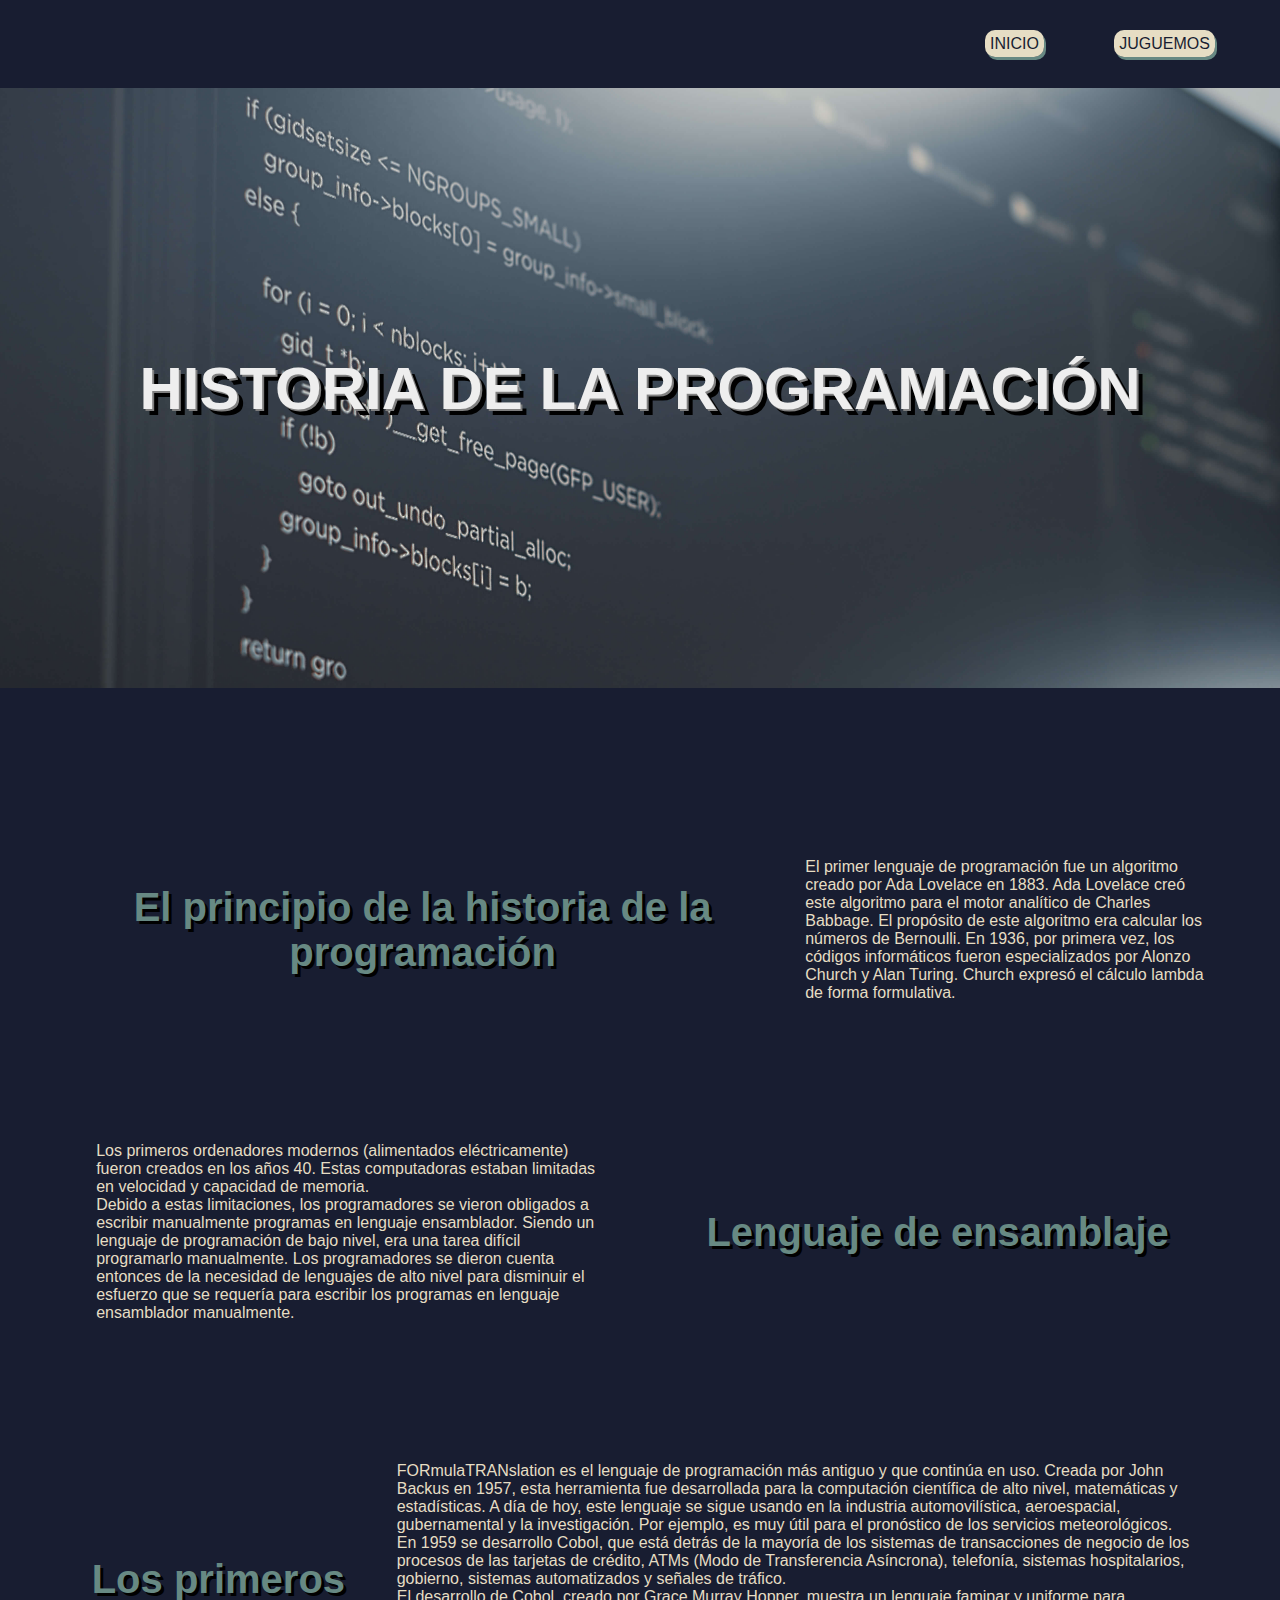
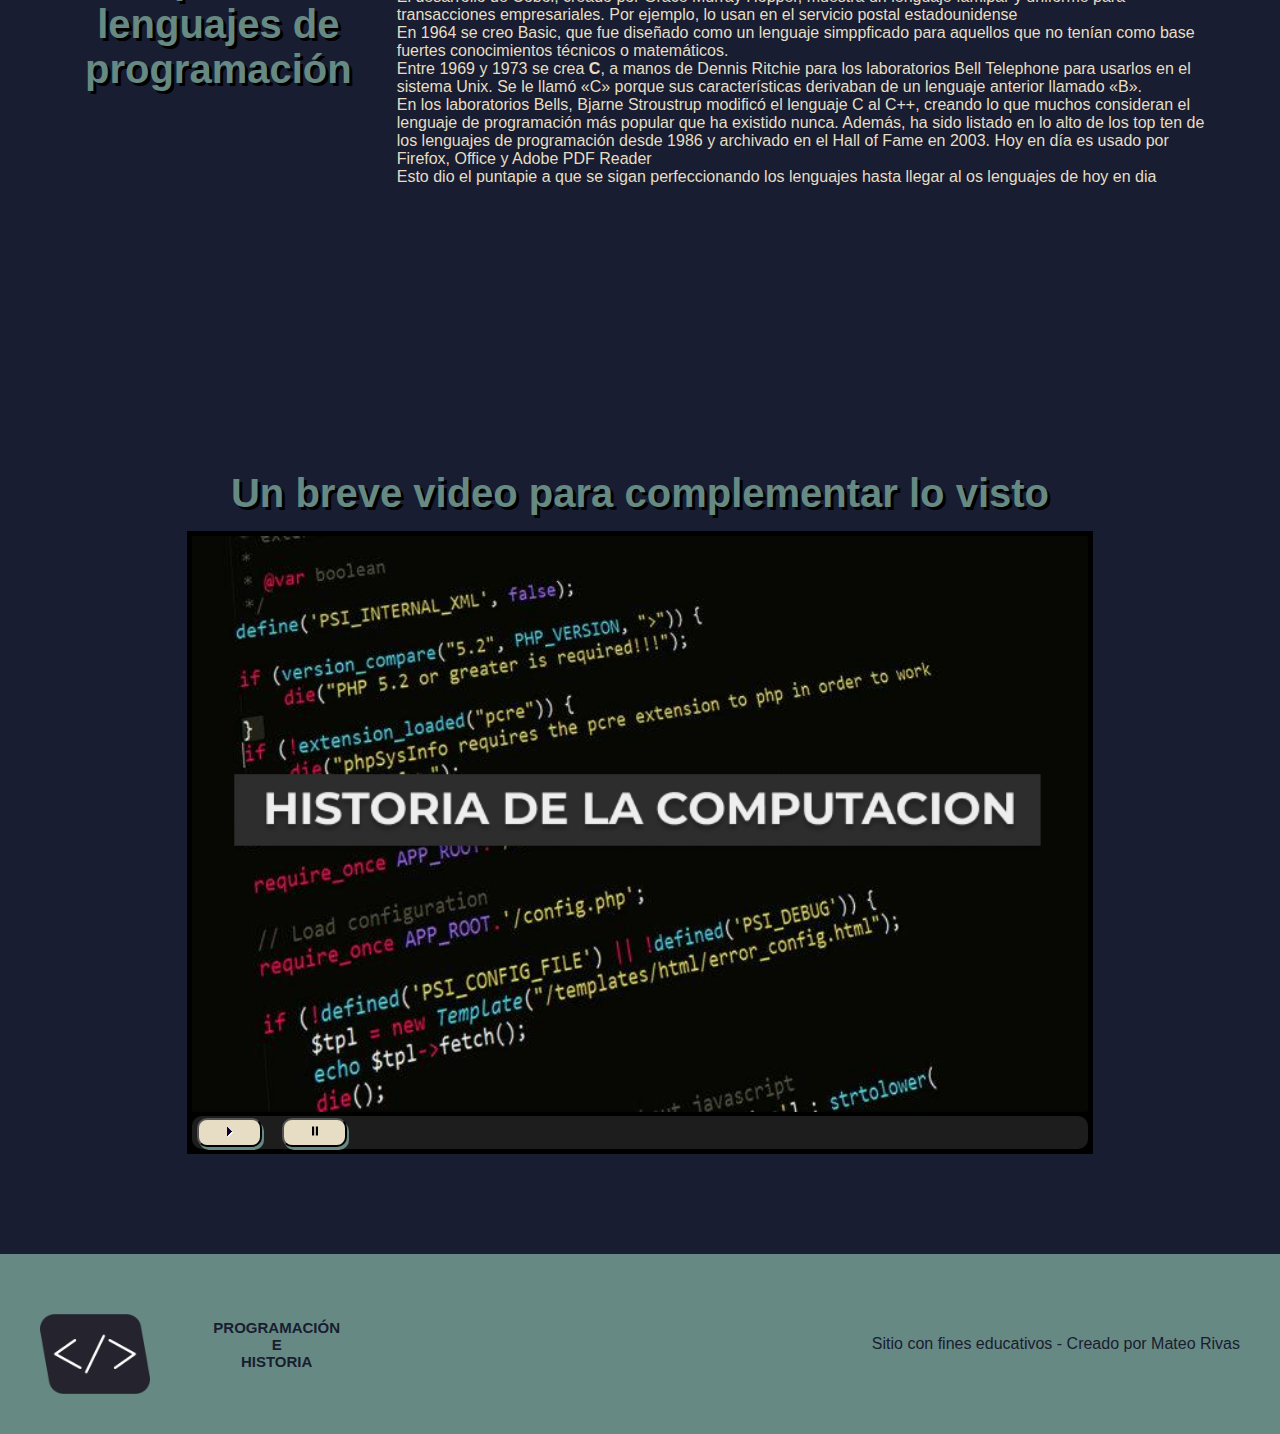
==== historia.html @ 899633ba "Se agrega el proyecto" ====
<!DOCTYPE html>
<html lang="en">

<head>
    <meta charset="UTF-8">
    <meta name="viewport" content="width=device-width, initial-scale=1.0">
    <link rel="stylesheet" href="./styleHistoria.css">
    <link rel="icon" href="./assets/imagenes/logo.png">
    <title>ProyectoFinal-Mateo Rivas</title>
</head>

<body class="body-all">
    <nav>
        <ul class="menu">
            <li class="item-menu"><a class="item-link" href="./index.html">INICIO</a></li>
            <li class="item-menu"><a class="item-link" href="./ponerAprueba.html">JUGUEMOS</a></li>
        </ul>
    </nav>
    <header>
        <h1 class=" titulo-blanco">HISTORIA DE LA PROGRAMACIÓN</h1>
    </header>
    <main class="cont-historia">
        <div class="card-historia">
            <h2>El principio de la historia de la programación</h2>
            <p class="text-historia">El primer lenguaje de programación fue un algoritmo creado por Ada Lovelace en
                1883.

                Ada Lovelace creó este algoritmo para el motor analítico de Charles Babbage.

                El propósito de este algoritmo era calcular los números de Bernoulli.

                En 1936, por primera vez, los códigos informáticos fueron especializados por Alonzo Church y Alan
                Turing.

                Church expresó el cálculo lambda de forma formulativa.
            </p>
        </div>
        <div class="card-historia">
            <p class="text-historia">
                Los primeros ordenadores modernos (alimentados eléctricamente) fueron creados en los años 40.
                Estas computadoras estaban limitadas en velocidad y capacidad de memoria.
                <br>Debido a estas limitaciones, los programadores se vieron obligados a escribir manualmente programas
                en lenguaje ensamblador.
                Siendo un lenguaje de programación de bajo nivel, era una tarea difícil programarlo manualmente.
                Los programadores se dieron cuenta entonces de la necesidad de lenguajes de alto nivel para disminuir el
                esfuerzo que se requería para escribir los programas en lenguaje ensamblador manualmente.
            </p>
            <h2>Lenguaje de ensamblaje</h2>
        </div>

        <div class="card-historia">
            <h2>Los primeros lenguajes de programación</h2>
            <div>
                <p>
                    FORmulaTRANslation es el lenguaje de programación más antiguo y que continúa en uso. Creada por John
                    Backus en 1957, esta herramienta fue desarrollada para la computación científica de alto nivel,
                    matemáticas y estadísticas.
                    A día de hoy, este lenguaje se sigue usando en la industria automovilística, aeroespacial,
                    gubernamental y la investigación. Por ejemplo, es muy útil para el pronóstico de los servicios
                    meteorológicos.
                </p>
                <p>
                    En 1959 se desarrollo Cobol, que está detrás de la mayoría de los sistemas de transacciones de
                    negocio de los procesos de las tarjetas de crédito, ATMs (Modo de Transferencia Asíncrona),
                    telefonía, sistemas hospitalarios, gobierno, sistemas automatizados y señales de tráfico. 
                    <br>
                    El desarrollo de Cobol, creado por Grace Murray Hopper, muestra un lenguaje famipar y uniforme para
                    transacciones empresariales. Por ejemplo, lo usan en el servicio postal estadounidense
                </p>
                <p>En 1964 se creo Basic, que fue diseñado como un lenguaje simppficado para aquellos que no tenían como
                    base fuertes conocimientos técnicos o matemáticos. </p>
                <p>Entre 1969 y 1973 se crea <strong>C</strong>, a manos de Dennis Ritchie para los laboratorios Bell
                    Telephone para usarlos en el sistema Unix. Se le llamó «C» porque sus características derivaban de
                    un lenguaje anterior llamado «B».</p>
                <p>En los laboratorios Bells, Bjarne Stroustrup modificó el lenguaje C al C++, creando lo que muchos
                    consideran el lenguaje de programación más popular que ha existido nunca. Además, ha sido listado en
                    lo alto de los top ten de los lenguajes de programación desde 1986 y archivado en el Hall of Fame en
                    2003. Hoy en día es usado por Firefox, Office y Adobe PDF Reader
                    <br> 
                    Esto dio el puntapie a que se sigan perfeccionando los lenguajes hasta llegar al os lenguajes
                    de hoy en dia
                </p>
            </div>
        </div>
        
    </main>
    <article class="cont-video">
        <h2>Un breve video para complementar lo visto</h2>
        <section class="cont">
            <video width="100%" poster="./assets/imagenes/img-video.jpg">
                <source src="./assets/video/historia-Comp.mp4" type="video/mp4">
                <source src="./assets/video/historia-Comp.ogv" type="video/ogv">
            </video>
            <div class="bar">
                <div class="botones">
                    <button id="play" class="botonesVideo"><img src="assets/imagenes/play.svg" alt="Iniciar Video"></button>
                    <button id="pause" class="botonesVideo"><img src="assets/imagenes/pausa.svg" alt="Pausar Video"></button>
                </div>

            <div id="showTime"></div>
            <div>
        </section>
    </article>
    <footer>
        <div class="footer-left">
            <img class="logo" src="./assets/imagenes/logo.png" alt="logo">
            <h3 class="titulo-blanco titulo-foot">PROGRAMACIÓN <br> E <br> HISTORIA </h3>
        </div>
        </div>Sitio con fines educativos - Creado por Mateo Rivas</div>
    </footer>

    <script src="./script.js"></script>
</body>

</html>
---- styleHistoria.css ----
* {
    font-family: 'Montserrat', sans-serif;
    margin: auto 0px;
}

.body-all {
    background-color: #181D31;
    color: #E6DDC4;
}

p {
    color: #E6DDC4;
}

/*-nav-*/

nav {
    display: flex;
    align-items: center;
    margin: 35px 30px;
}

main {
    padding: 100px 20px;
}

.menu {
    display: flex;
    justify-content: space-around;
    width: 300px;
    margin-left: auto;
}

.item-menu {
    list-style-type: none;
}

.item-link, .botonesVideo {
    box-shadow: 2px 3px #678983;
    border-radius: 10px;
    padding: 5px;
    background-color: #E6DDC4;
    color: #181D31;
    text-decoration: none;
    font-weight: 300px;
}


.item-menu:hover {
    box-shadow: 0px 0px gray;
    transform: translate(4px, 2px);
    transition: all 0.4s ease;
}

.item-menu>.item-link:hover {
    box-shadow: 0px 0px gray;
}

/*------------ hoja index ----------*/

header {
    background: url(./assets/imagenes/codigo.jpg) 50% 0 fixed;
    display: flex;
    background-size: cover;
    min-height: 600px;
    color: #eeeeee;
    font-size: 30px;
    justify-content: space-around;
    align-items: center;
    padding: 0px 100px;
}

.titulo-blanco {
    text-align: center;
}

h1 {
    text-shadow: 2px 2px gray, 6px 6px black;
}

h2 {
    text-shadow: 3px 3px black;
    font-size: 40px;
    text-align: center;
    color: #678983;
    margin: 15px;
}

.container {
    display: flex;
    margin: 100px 0px;
    width: 100%;
    justify-content: space-evenly;
    gap: 20px;
}

.card {
    display: flex;
    width: 350px;
    height: 400px;
    background-color: #E6DDC4;
    border: 5px solid #678983;
    flex-direction: column;
    justify-content: space-between;
    align-items: center;
}

.img-card {
    width: 100%;
    margin: 0px;
}

.descr-card {
    width: 90%;
    text-align: center;
    height: 30px;
    color: #181D31;
}

/*-----hoja historia---*/
.cont-historia {
    display: flex;
    flex-direction: column;
    justify-content: center;
    align-items: center;
}

.card-historia {
    display: flex;
    justify-content: space-around;
    align-items: center;
    padding: 70px 50px;
    gap: 30px;
    background-color: linear-gradient(10% #E6DDC4, #181D31 100%);
}

.text-historia {
    width: 45%;
}

/*-----video-------*/

.cont-video {
    display: flex;
    flex-direction: column;
    padding: 100px 0px;
    justify-content: center;
    align-items: center;
}

.bar {
    display: flex;
    background-color: #1d1d1d;
    border-radius: 10px;
    padding: 2px 5px;
    justify-content: space-between;
}

.botones {
    display: flex;
    gap: 20px;

}

.cont {
    background-color: black;
    padding: 5px;
    width: 70%;
}

#play,
#pause {
    width: 65px;
}

.botonesVideo:hover {
    box-shadow: 0px 0px darkgray;
    transform: translate(3px, 2px);
    transition: all 0.4s ease;
}

#showTime {
    padding-top: 28px;
    padding-right: 10px;
    font-family: Arial, Helvetica, sans-serif;
    color: white;
}





/*-----footer------*/

.logo {
    height: 80px;
}

footer {
    display: flex;
    background-color: #678983;
    color: #181D31;
    height: 100px;
    padding: 40px;
    justify-content: space-between;
    align-items: center;
}

.footer-left {
    display: flex;
    width: 300px;
    height: 60px;
    justify-content: space-between;
}

.titulo-foot {
    font-size: 15px;
}
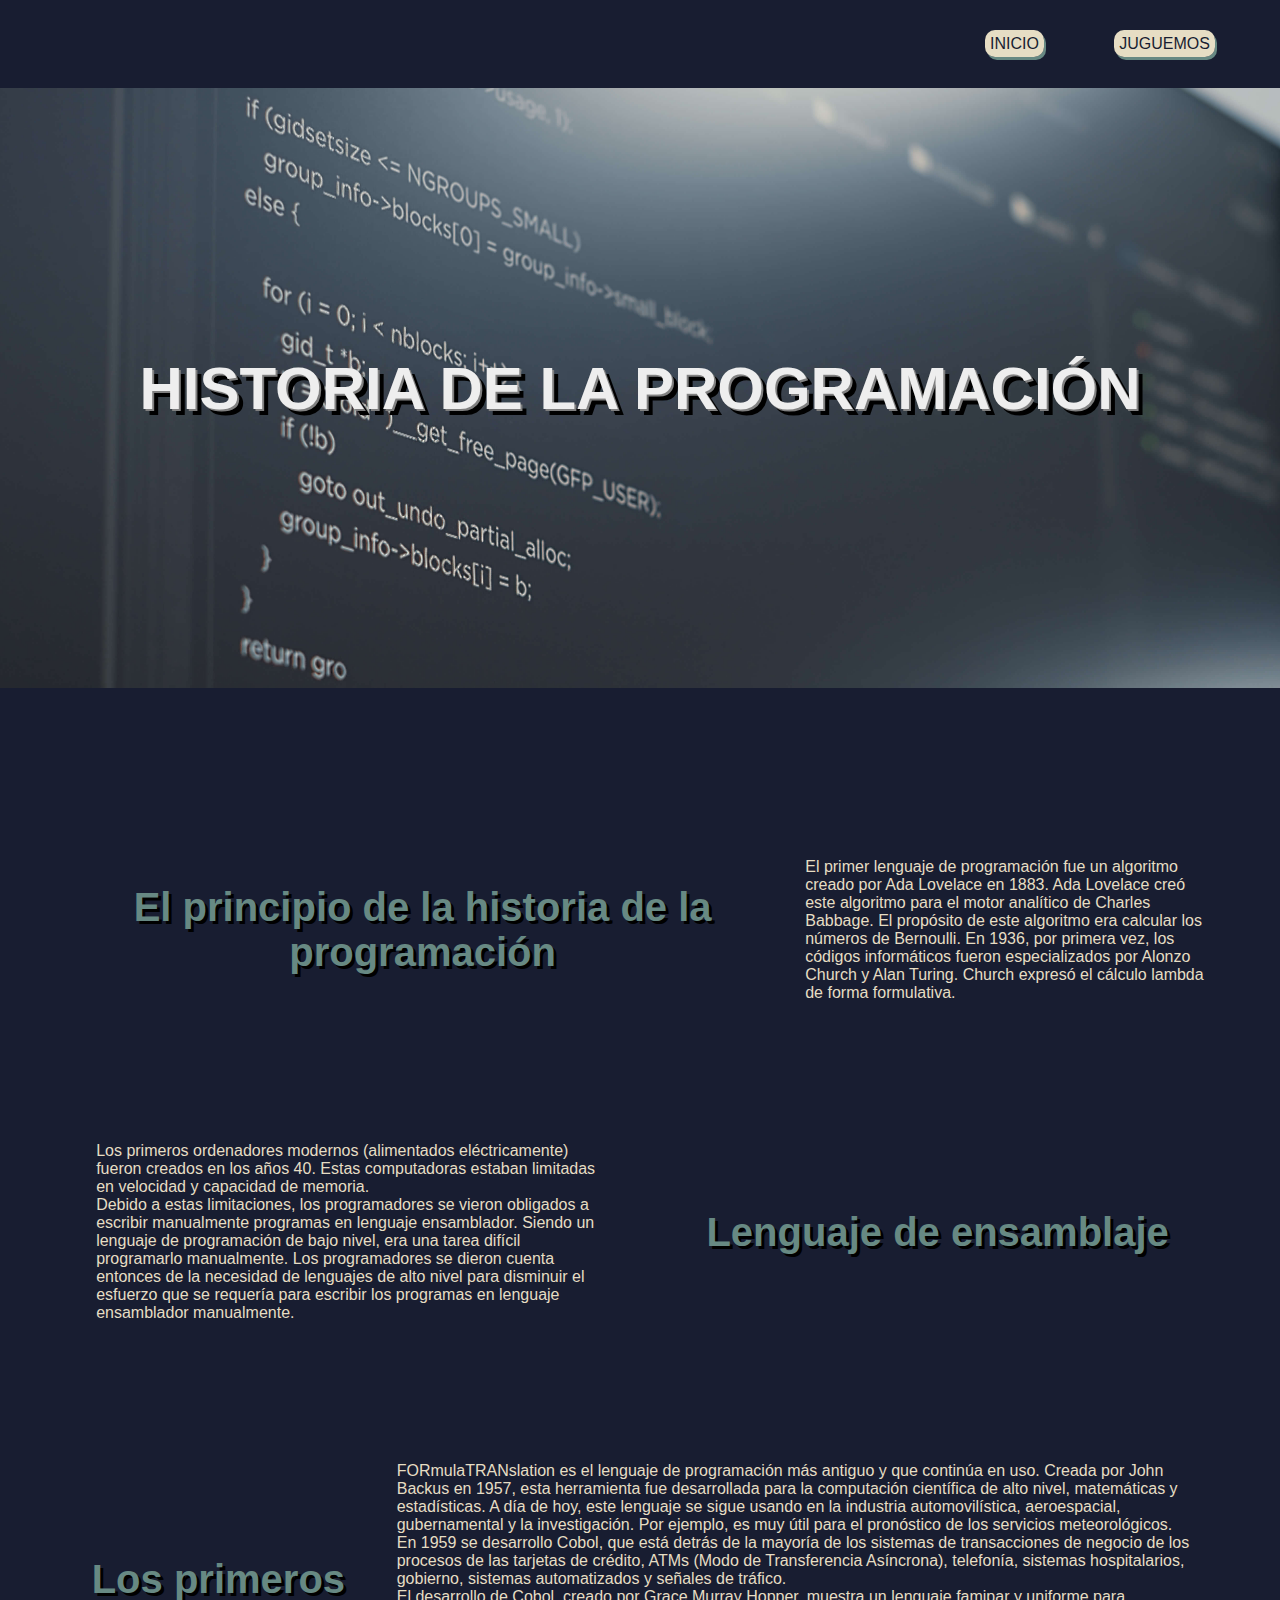
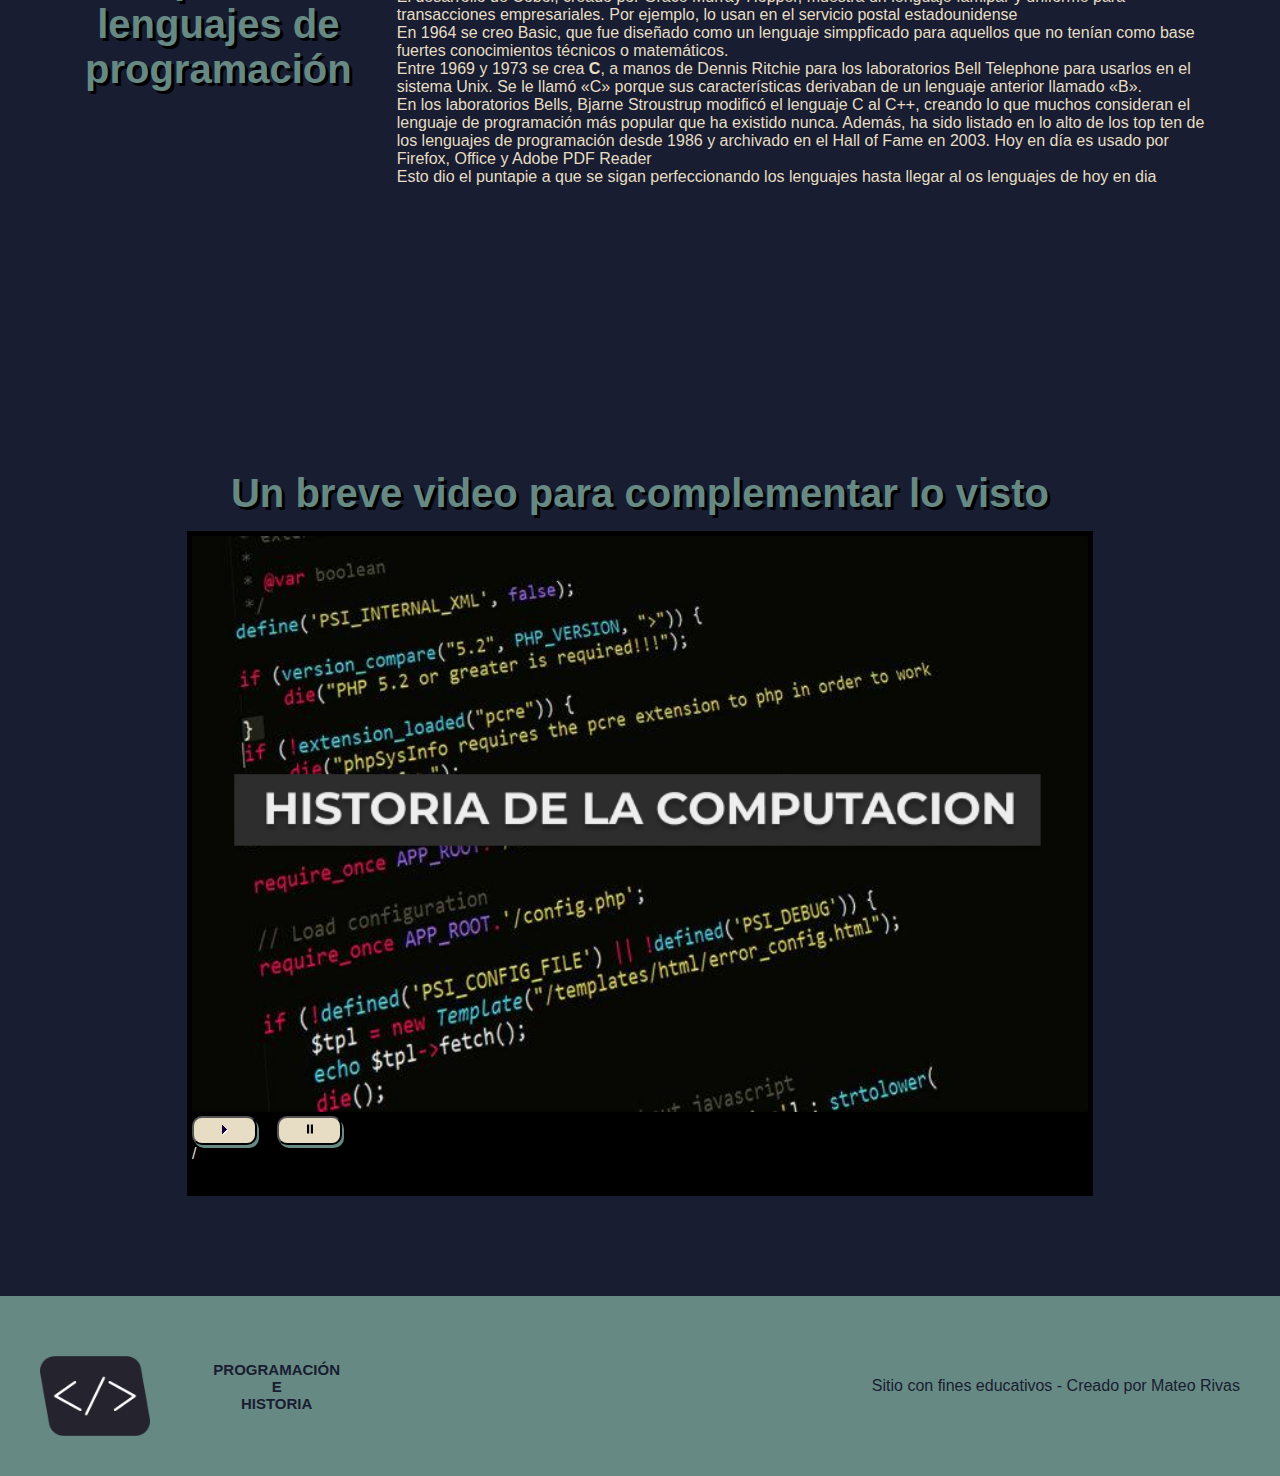
==== commit 29e7561c: "Agrego y actualizo la pestaña Juego" ====
--- a/historia.html
+++ b/historia.html
@@ -24,14 +24,10 @@
             <h2>El principio de la historia de la programación</h2>
             <p class="text-historia">El primer lenguaje de programación fue un algoritmo creado por Ada Lovelace en
                 1883.
-
                 Ada Lovelace creó este algoritmo para el motor analítico de Charles Babbage.
-
                 El propósito de este algoritmo era calcular los números de Bernoulli.
-
                 En 1936, por primera vez, los códigos informáticos fueron especializados por Alonzo Church y Alan
                 Turing.
-
                 Church expresó el cálculo lambda de forma formulativa.
             </p>
         </div>
@@ -91,12 +87,18 @@
                 <source src="./assets/video/historia-Comp.mp4" type="video/mp4">
                 <source src="./assets/video/historia-Comp.ogv" type="video/ogv">
             </video>
-            <div class="bar">
+            <div class="barra-rep">
                 <div class="botones">
                     <button id="play" class="botonesVideo"><img src="assets/imagenes/play.svg" alt="Iniciar Video"></button>
                     <button id="pause" class="botonesVideo"><img src="assets/imagenes/pausa.svg" alt="Pausar Video"></button>
                 </div>
-
+                <p class="duracion-total">
+                    <div class="duracion-contenedor">
+                        <span class="tiempo-actual"></span>
+                        /
+                        <span class="duracion"></span>
+                    </div>
+                </p>
             <div id="showTime"></div>
             <div>
         </section>
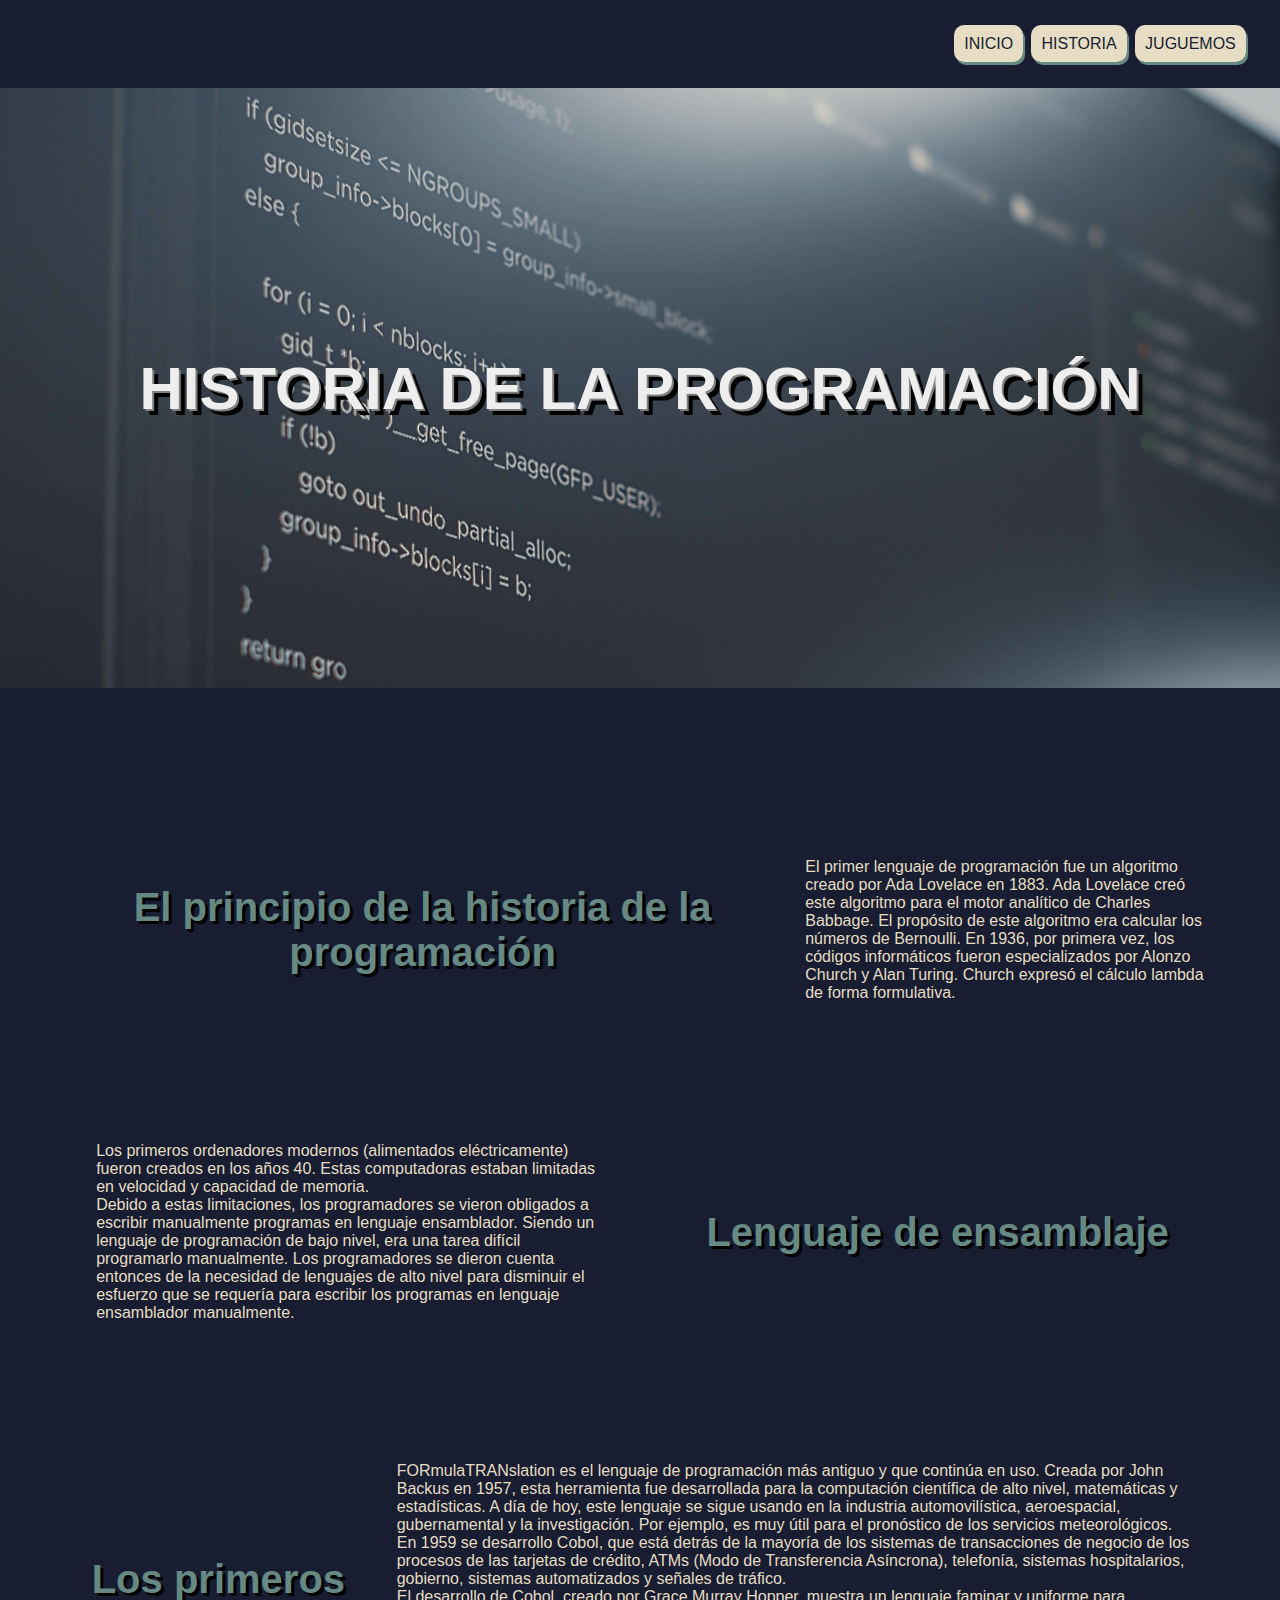
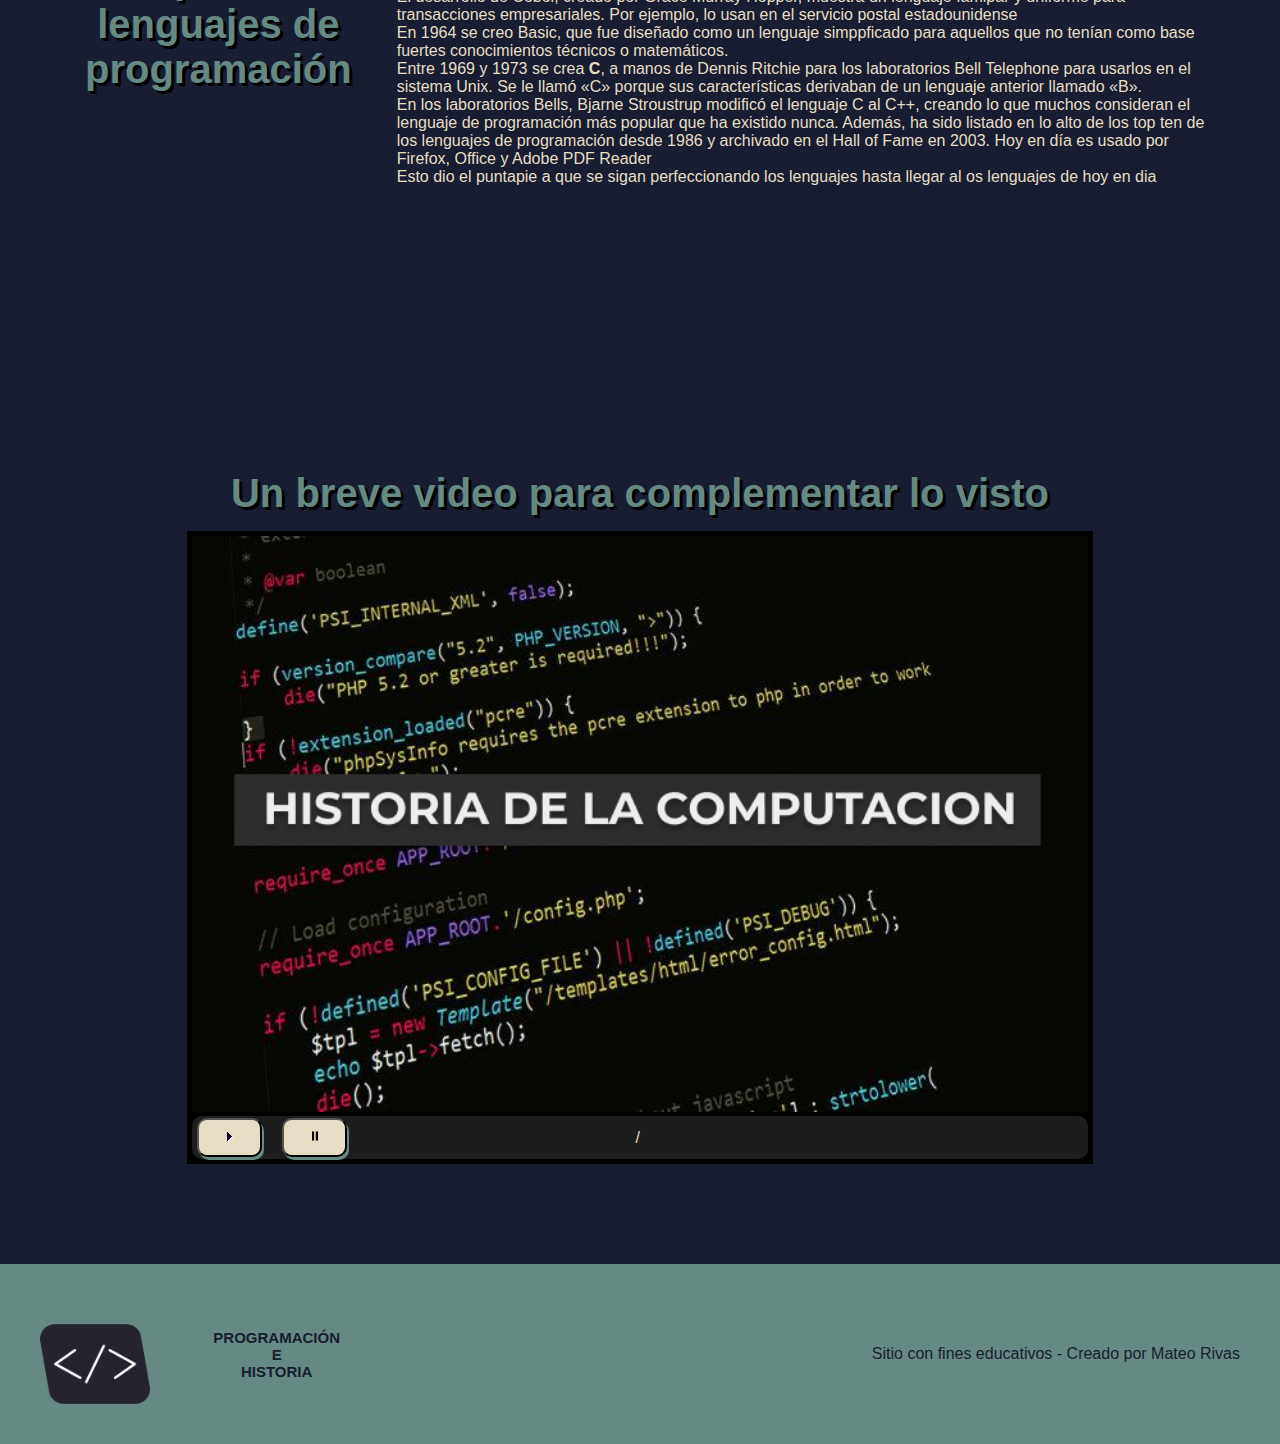
==== commit 2e08f44a: "Agrego boton inicio provisorio y termino Juego" ====
--- a/historia.html
+++ b/historia.html
@@ -4,7 +4,7 @@
 <head>
     <meta charset="UTF-8">
     <meta name="viewport" content="width=device-width, initial-scale=1.0">
-    <link rel="stylesheet" href="./styleHistoria.css">
+    <link rel="stylesheet" href="./style.css">
     <link rel="icon" href="./assets/imagenes/logo.png">
     <title>ProyectoFinal-Mateo Rivas</title>
 </head>
@@ -13,7 +13,8 @@
     <nav>
         <ul class="menu">
             <li class="item-menu"><a class="item-link" href="./index.html">INICIO</a></li>
-            <li class="item-menu"><a class="item-link" href="./ponerAprueba.html">JUGUEMOS</a></li>
+            <li class="item-menu"><a class="item-link" href="./historia.html">HISTORIA</a></li>
+            <li class="item-menu"><a class="item-link" href="./juego.html">JUGUEMOS</a></li>
         </ul>
     </nav>
     <header>
--- a/style.css
+++ b/style.css
@@ -0,0 +1,296 @@
+* {
+    font-family: 'Montserrat', sans-serif;
+    margin: auto 0px;
+}
+
+.body-all {
+    background-color: #181D31;
+    color: #E6DDC4;
+}
+
+p {
+    color: #E6DDC4;
+}
+
+/*-nav-*/
+
+nav {
+    display: flex;
+    justify-content: space-between;
+    align-items: center;
+    margin: 35px 30px;
+    
+}
+
+main {
+    padding: 100px 20px;
+}
+
+.menu {
+    display: flex;
+    justify-content: space-around;
+    width: 300px;
+    margin-left: auto;
+
+}
+
+.item-menu {
+    list-style-type: none;
+}
+
+.item-link, .botonesVideo {
+    box-shadow: 2px 3px #678983;
+    border-radius: 10px;
+    padding: 10px;
+    background-color: #E6DDC4;
+    color: #181D31;
+    text-decoration: none;
+    font-weight: 300px;
+}
+
+.item-menu:hover {
+    box-shadow: 0px 0px gray;
+    transform: translate(4px, 2px);
+    transition: all 0.4s ease;
+}
+
+.item-menu > .item-link:hover {
+    box-shadow: 0px 0px gray;
+}
+
+/*------------ header ----------*/
+
+header {
+    background: url(./assets/imagenes/codigo.jpg) 50% 0 fixed;
+    display: flex;
+    background-size: cover;
+    min-height: 600px;
+    color: #eeeeee;
+    font-size: 30px;
+    justify-content: space-around;
+    align-items: center;
+    padding: 0px 100px;
+}
+
+.titulo-blanco {
+    text-align: center;
+}
+
+h1 {
+    text-shadow: 2px 2px gray, 6px 6px black;
+}
+
+h2 {
+    text-shadow: 3px 3px black;
+    font-size: 40px;
+    text-align: center;
+    color: #678983;
+    margin: 15px;
+}
+
+.container {
+    display: flex;
+    margin: 100px 0px;
+    width: 100%;
+    justify-content: space-evenly;
+    gap: 20px;
+}
+
+.card {
+    display: flex;
+    width: 350px;
+    height: 400px;
+    background-color: #E6DDC4;
+    border: 5px solid #678983;
+    flex-direction: column;
+    justify-content: space-between;
+    align-items: center;
+}
+
+.img-card {
+    width: 100%;
+    margin: 0px;
+}
+
+.descr-card {
+    width: 90%;
+    text-align: center;
+    height: 30px;
+    color: #181D31;
+}
+
+.boton-ir {
+    padding: 10px;
+    font-family: Arial, Helvetica, sans-serif;
+    border-radius: 10px;
+    background-color: #181D31;
+    color: #eeeeee;
+    box-shadow: 2px 3px #678983;
+    width: 40%;
+    margin-bottom: 20px;
+    text-decoration: none;
+    text-align: center;
+    transition: all 0.4s ease;
+}
+
+.boton-ir:hover {
+    box-shadow: 0px 0px gray;
+    transform: translate(4px, 2px);
+}
+
+/*-----HISTORIA---*/
+
+.cont-historia {
+    display: flex;
+    flex-direction: column;
+    justify-content: center;
+    align-items: center;
+}
+
+.card-historia {
+    display: flex;
+    justify-content: space-around;
+    align-items: center;
+    padding: 70px 50px;
+    gap: 30px;
+    background-color: linear-gradient(10% #E6DDC4, #181D31 100%);
+}
+
+.text-historia {
+    width: 45%;
+}
+
+/*-----video-------*/
+
+.cont-video {
+    display: flex;
+    flex-direction: column;
+    padding: 100px 0px;
+    justify-content: center;
+    align-items: center;
+}
+
+.duracion-total {
+    color: white;
+    text-align: right;
+}
+
+.barra-rep {
+    display: flex;
+    background-color: #1d1d1d;
+    border-radius: 10px;
+    padding: 2px 5px;
+    justify-content: space-between;
+}
+
+.botones {
+    display: flex;
+    gap: 20px;
+
+}
+
+.cont {
+    background-color: black;
+    padding: 5px;
+    width: 70%;
+}
+
+#play, #pause {
+    width: 65px;
+}
+
+.botonesVideo:hover {
+    box-shadow: 0px 0px darkgray;
+    transform: translate(3px, 2px);
+    transition: all 0.4s ease;
+}
+
+#showTime {
+    padding-top: 28px;
+    padding-right: 10px;
+    font-family: Arial, Helvetica, sans-serif;
+    color: white;
+}
+
+/*-----Juego----*/
+
+.game {
+    display: flex;
+    flex-direction: column;
+    align-items: center;
+}
+
+.boxes {
+    display: flex;
+    flex-direction: row;
+}
+
+.box {
+    display: flex;
+    background-color: grey;
+    width: 275px;
+    height: 400px;
+    border: 2px solid black;
+    justify-content: center;
+    align-items: center;
+    text-align: center;
+}
+
+.box:hover {
+    background-color: #1d1d1d;
+}
+
+.caja:hover > p {
+    color: #E6DDC4;
+}
+
+#boxImg {
+    display: flex;
+    margin: 40px;
+    flex-direction: row;
+    gap: 10px;
+}
+
+#img1,#img2,#img3 {
+    width: 275px;
+    height: 400px;
+}
+
+.reinicio {
+    display: flex;
+    padding: 10px 100px;
+    margin: auto;
+}
+
+.botonesVideo:hover {
+    box-shadow: 0px 0px darkgray;
+    transform: translate(3px, 2px);
+    transition: all 0.4s ease;
+}
+
+/*--footer--*/
+
+.logo {
+    height: 80px;
+}
+
+footer {
+    display: flex;
+    background-color: #678983;
+    color: #181D31;
+    height: 100px;
+    padding: 40px;
+    justify-content: space-between;
+    align-items: center;
+}
+
+.footer-left {
+    display: flex;
+    width: 300px;
+    height: 60px;
+    justify-content: space-between;
+}
+
+.titulo-foot {
+    font-size: 15px;
+}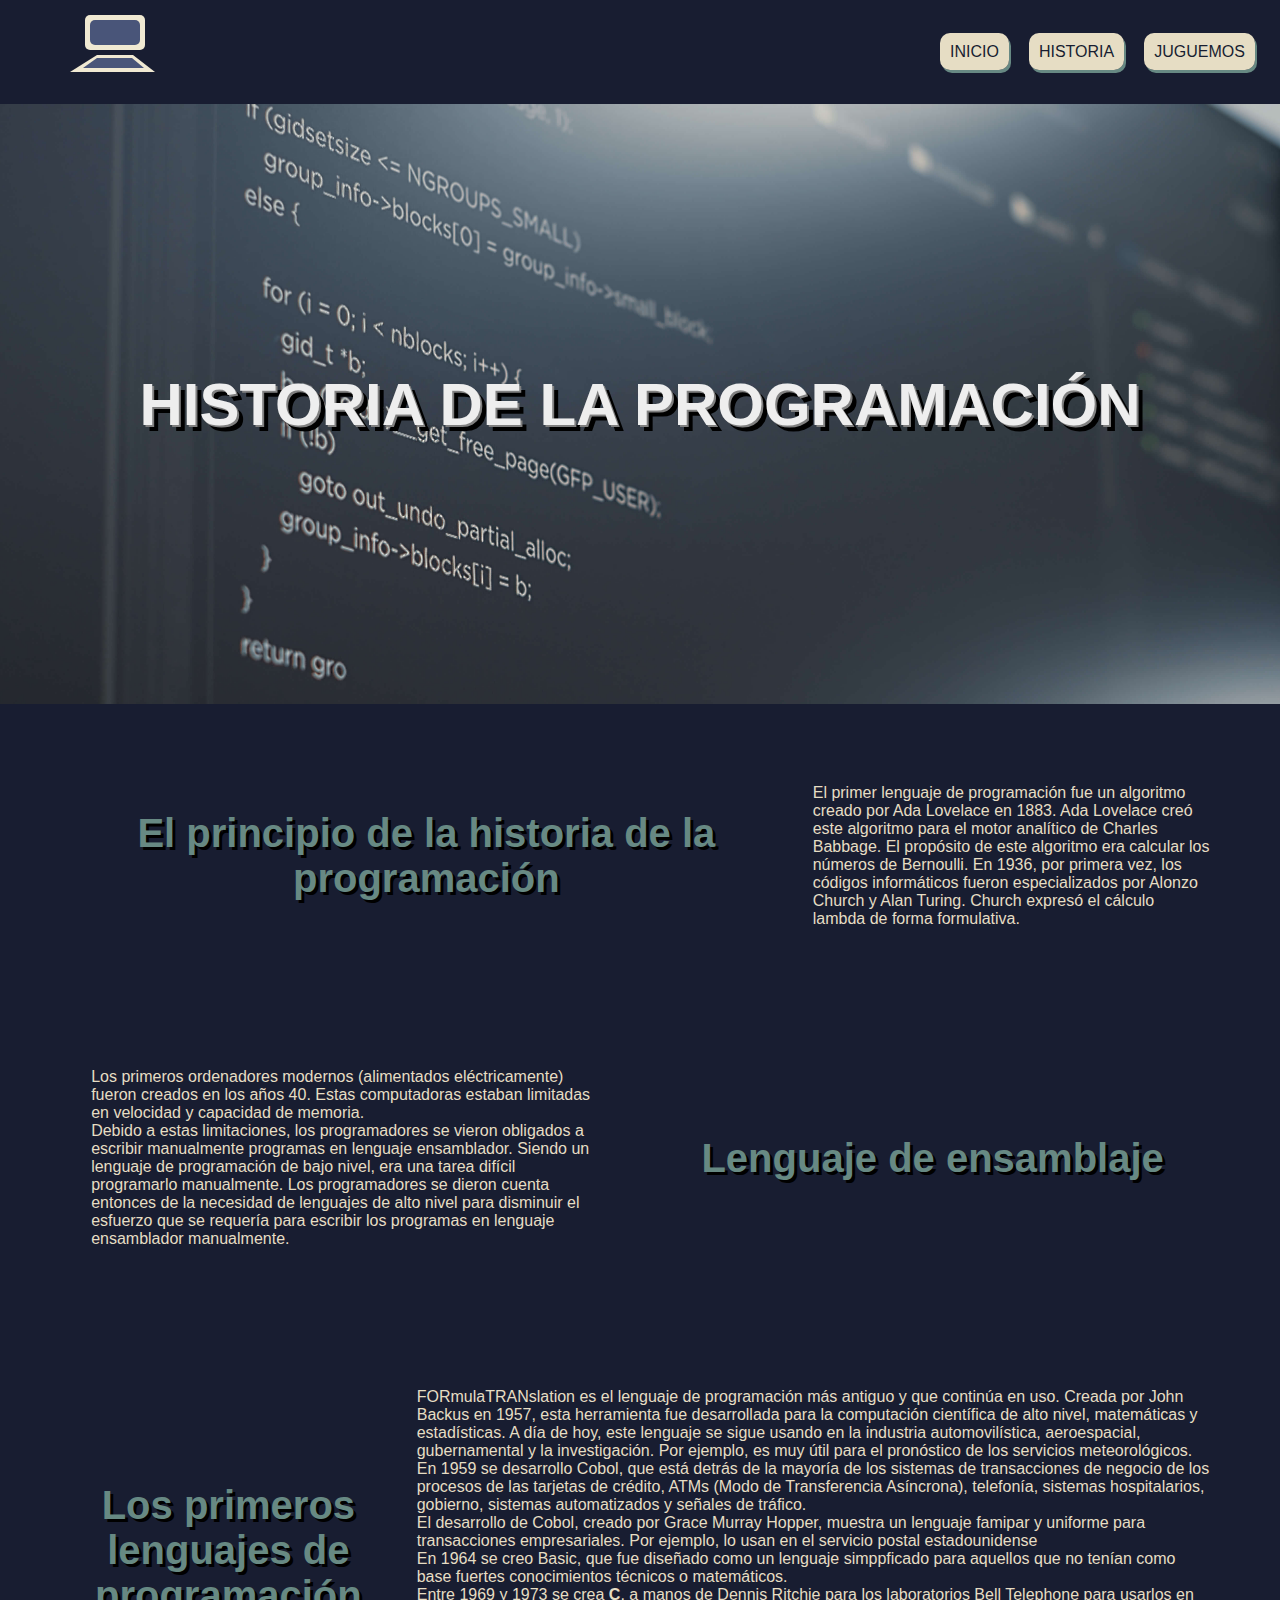
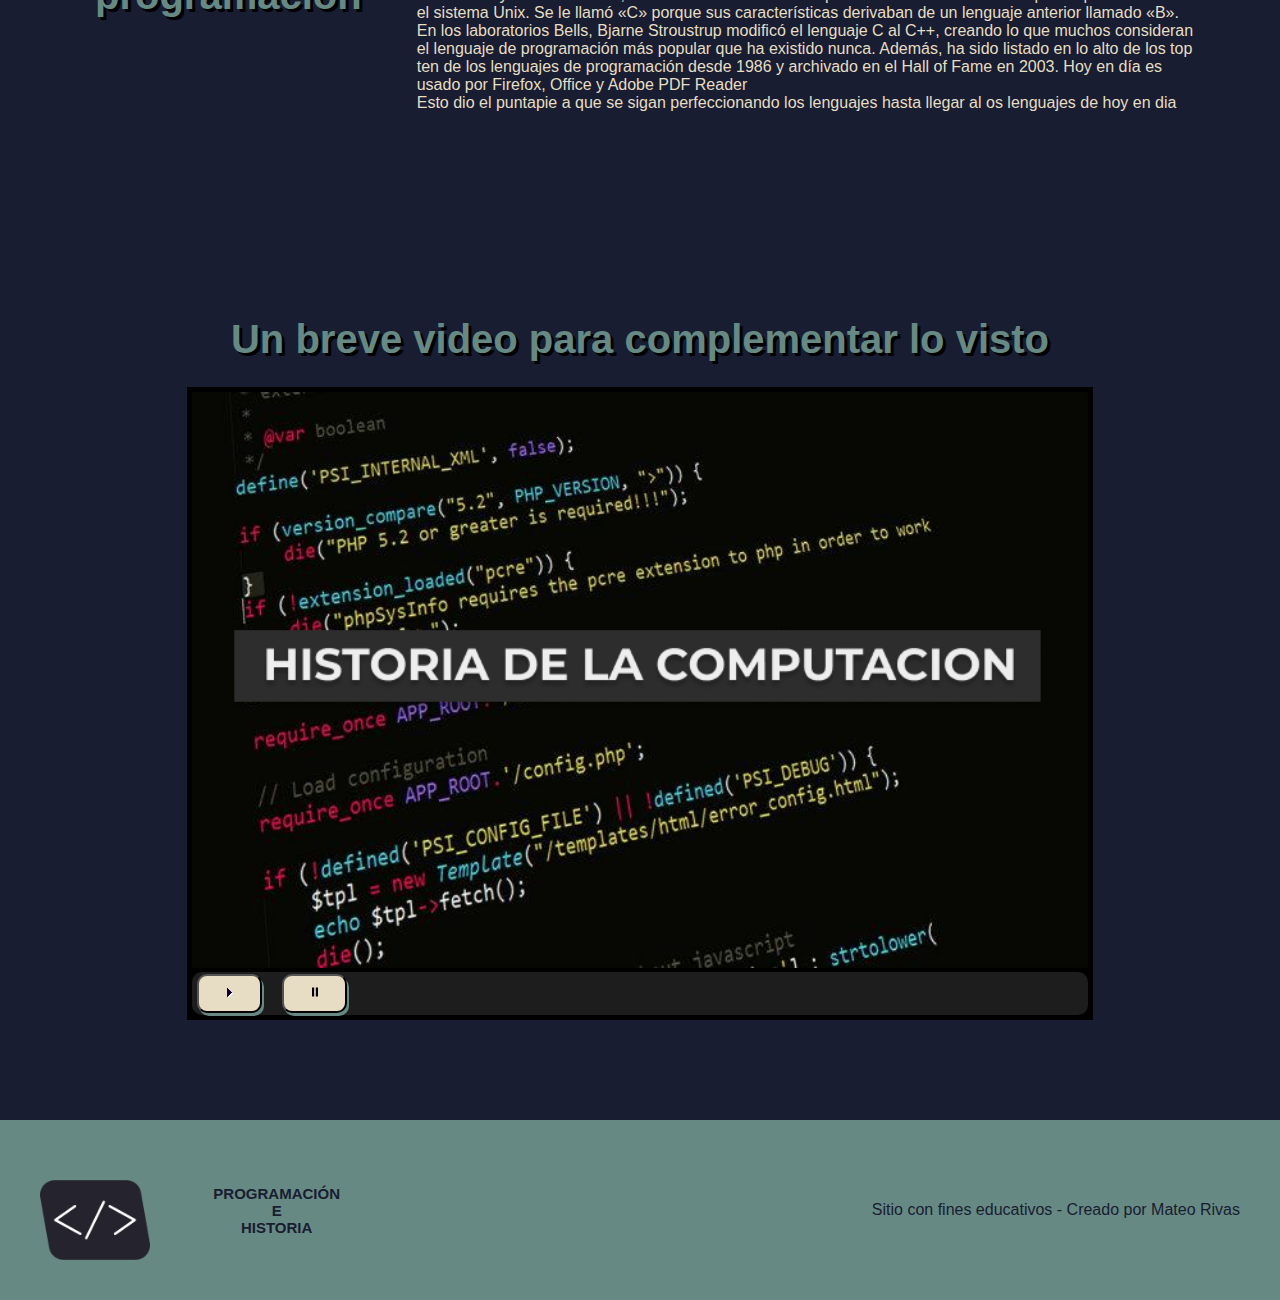
==== commit 77f292e6: "Finalización del logo y su animación, los archivos .js del juego y el video de Historia.html" ====
--- a/historia.html
+++ b/historia.html
@@ -4,13 +4,22 @@
 <head>
     <meta charset="UTF-8">
     <meta name="viewport" content="width=device-width, initial-scale=1.0">
-    <link rel="stylesheet" href="./style.css">
+    <link rel="stylesheet" href="./styleH.css">
     <link rel="icon" href="./assets/imagenes/logo.png">
-    <title>ProyectoFinal-Mateo Rivas</title>
+    <title>Proyecto Final-Mateo Rivas</title>
 </head>
 
 <body class="body-all">
     <nav>
+        <a href="index.html">
+            <svg  width="200" height="80" >
+                <rect x="45" y="5" width="60" height="35" rx="5" id="pc1" fill="#F0E9D2"></rect>
+                <rect x="50" y="10" width="50" height="25" rx="5" id="pc2" fill="#495579"></rect>
+                <polygon points="57 45 ,93 45,115 62,30 62" fill="#F0E9D2" id="tec1"></polygon>
+                <polygon points="57 48 ,92 48,104 58,43 58" fill="#495579" id="tec2"></polygon>
+            </svg>
+        </a>
+        
         <ul class="menu">
             <li class="item-menu"><a class="item-link" href="./index.html">INICIO</a></li>
             <li class="item-menu"><a class="item-link" href="./historia.html">HISTORIA</a></li>
@@ -84,7 +93,7 @@
     <article class="cont-video">
         <h2>Un breve video para complementar lo visto</h2>
         <section class="cont">
-            <video width="100%" poster="./assets/imagenes/img-video.jpg">
+            <video id="myVideo" width="100%" poster="./assets/imagenes/img-video.jpg">
                 <source src="./assets/video/historia-Comp.mp4" type="video/mp4">
                 <source src="./assets/video/historia-Comp.ogv" type="video/ogv">
             </video>
@@ -93,14 +102,7 @@
                     <button id="play" class="botonesVideo"><img src="assets/imagenes/play.svg" alt="Iniciar Video"></button>
                     <button id="pause" class="botonesVideo"><img src="assets/imagenes/pausa.svg" alt="Pausar Video"></button>
                 </div>
-                <p class="duracion-total">
-                    <div class="duracion-contenedor">
-                        <span class="tiempo-actual"></span>
-                        /
-                        <span class="duracion"></span>
-                    </div>
-                </p>
-            <div id="showTime"></div>
+                <div id="showTime"></div>
             <div>
         </section>
     </article>
--- a/styleH.css
+++ b/styleH.css
@@ -0,0 +1,284 @@
+* {
+    font-family: 'Montserrat', sans-serif;
+    margin: auto 0px;
+}
+
+.body-all {
+    background-color: #181D31;
+    color: #E6DDC4;
+}
+
+p {
+    color: #E6DDC4;
+}
+/*-logo-*/
+rect#pc1, polygon#tec1{
+    animation: parte_1 ease-in 5s;
+    animation-iteration-count: 1;
+}
+
+rect#pc2, polygon#tec2{
+    animation: parte_2 ease-in 7s;
+    animation-iteration-count: 1;
+}
+
+@keyframes parte_1{
+    0% {
+        transform: translate(-100%, 0px);
+        opacity: 0;
+    }
+
+    10%{
+        transform: translate(0,-10px);
+        opacity: 0;
+    }
+
+    20%, 100%{
+        transform: translate(0,0);
+        opacity: 1;
+    }
+}
+
+@keyframes parte_2{
+    0%{
+        transform: translate(-100%, 0px);
+        opacity: 0;
+    }
+
+    30%, 100%{
+        transform: translate(0,0px);
+        opacity: 1;
+    }
+}  
+
+/*-nav-*/
+
+nav {
+    display: flex;
+    justify-content: space-between;
+    align-items: center;
+    margin: 10px 40px;
+    
+}
+
+main {
+    padding:10px 20px;
+}
+
+.menu {
+    display: flex;
+    justify-content: space-around;
+    width: 300px;
+    margin-left: auto;
+    gap: 20px;
+}
+
+.item-menu {
+    list-style-type: none;
+}
+
+.item-link, .botonesVideo {
+    box-shadow: 2px 3px #678983;
+    border-radius: 10px;
+    padding: 10px;
+    background-color: #E6DDC4;
+    color: #181D31;
+    text-decoration: none;
+    font-weight: 300px;
+}
+
+.item-menu:hover {
+    box-shadow: 0px 0px gray;
+    transform: translate(4px, 2px);
+    transition: all 0.4s ease;
+}
+
+.item-menu > .item-link:hover {
+    box-shadow: 0px 0px gray;
+}
+
+#showTime{
+    display: flex;
+    margin-left: auto;
+}
+/*------------ header ----------*/
+
+header {
+    background: url(./assets/imagenes/codigo.jpg) 50% 0 fixed;
+    display: flex;
+    background-size: cover;
+    min-height: 600px;
+    color: #eeeeee;
+    font-size: 30px;
+    justify-content: space-around;
+    align-items: center;
+    padding: 0px 100px;
+}
+
+.titulo-blanco {
+    text-align: center;
+}
+
+h1 {
+    text-shadow: 2px 2px gray, 6px 6px black;
+}
+
+h2 {
+    text-shadow: 3px 3px black;
+    font-size: 40px;
+    text-align: center;
+    color: #678983;
+    margin: 25px;
+}
+
+.container {
+    display: flex;
+    margin: 100px 0px;
+    width: 100%;
+    justify-content: space-evenly;
+    gap: 20px;
+}
+
+.card {
+    display: flex;
+    width: 350px;
+    height: 400px;
+    background-color: #E6DDC4;
+    border: 5px solid #678983;
+    flex-direction: column;
+    justify-content: space-between;
+    align-items: center;
+}
+
+.img-card {
+    width: 100%;
+    margin: 0px;
+}
+
+.descr-card {
+    width: 90%;
+    text-align: center;
+    height: 30px;
+    color: #181D31;
+}
+
+.boton-ir {
+    padding: 10px;
+    font-family: Arial, Helvetica, sans-serif;
+    border-radius: 10px;
+    background-color: #181D31;
+    color: #eeeeee;
+    box-shadow: 2px 3px #678983;
+    width: 40%;
+    margin-bottom: 20px;
+    text-decoration: none;
+    text-align: center;
+    transition: all 0.4s ease;
+}
+
+.boton-ir:hover {
+    box-shadow: 0px 0px gray;
+    transform: translate(4px, 2px);
+}
+
+/*-----HISTORIA---*/
+
+.cont-historia {
+    display: flex;
+    flex-direction: column;
+    justify-content: center;
+    align-items: center;
+}
+
+.card-historia {
+    display: flex;
+    justify-content: space-around;
+    align-items: center;
+    padding: 70px 50px;
+    gap: 30px;
+    background-color: linear-gradient(10% #E6DDC4, #181D31 100%);
+}
+
+.text-historia {
+    width: 45%;
+}
+
+/*-----video-------*/
+
+.cont-video {
+    display: flex;
+    flex-direction: column;
+    padding: 100px 0px;
+    justify-content: center;
+    align-items: center;
+}
+
+.duracion-total {
+    color: white;
+    text-align: right;
+}
+
+.barra-rep {
+    display: flex;
+    background-color: #1d1d1d;
+    border-radius: 10px;
+    padding: 2px 5px;
+    justify-content: space-between;
+}
+
+.botones {
+    display: flex;
+    gap: 20px;
+
+}
+
+.cont {
+    background-color: black;
+    padding: 5px;
+    width: 70%;
+}
+
+#play, #pause {
+    width: 65px;
+}
+
+.botonesVideo:hover {
+    box-shadow: 0px 0px darkgray;
+    transform: translate(3px, 2px);
+    transition: all 0.4s ease;
+}
+
+#showTime {
+    padding-top: 28px;
+    padding-right: 10px;
+    font-family: Arial, Helvetica, sans-serif;
+    color: white;
+}
+
+
+/*--footer--*/
+
+.logo {
+    height: 80px;
+}
+
+footer {
+    display: flex;
+    background-color: #678983;
+    color: #181D31;
+    height: 100px;
+    padding: 40px;
+    justify-content: space-between;
+    align-items: center;
+}
+
+.footer-left {
+    display: flex;
+    width: 300px;
+    height: 60px;
+    justify-content: space-between;
+}
+
+.titulo-foot {
+    font-size: 15px;
+}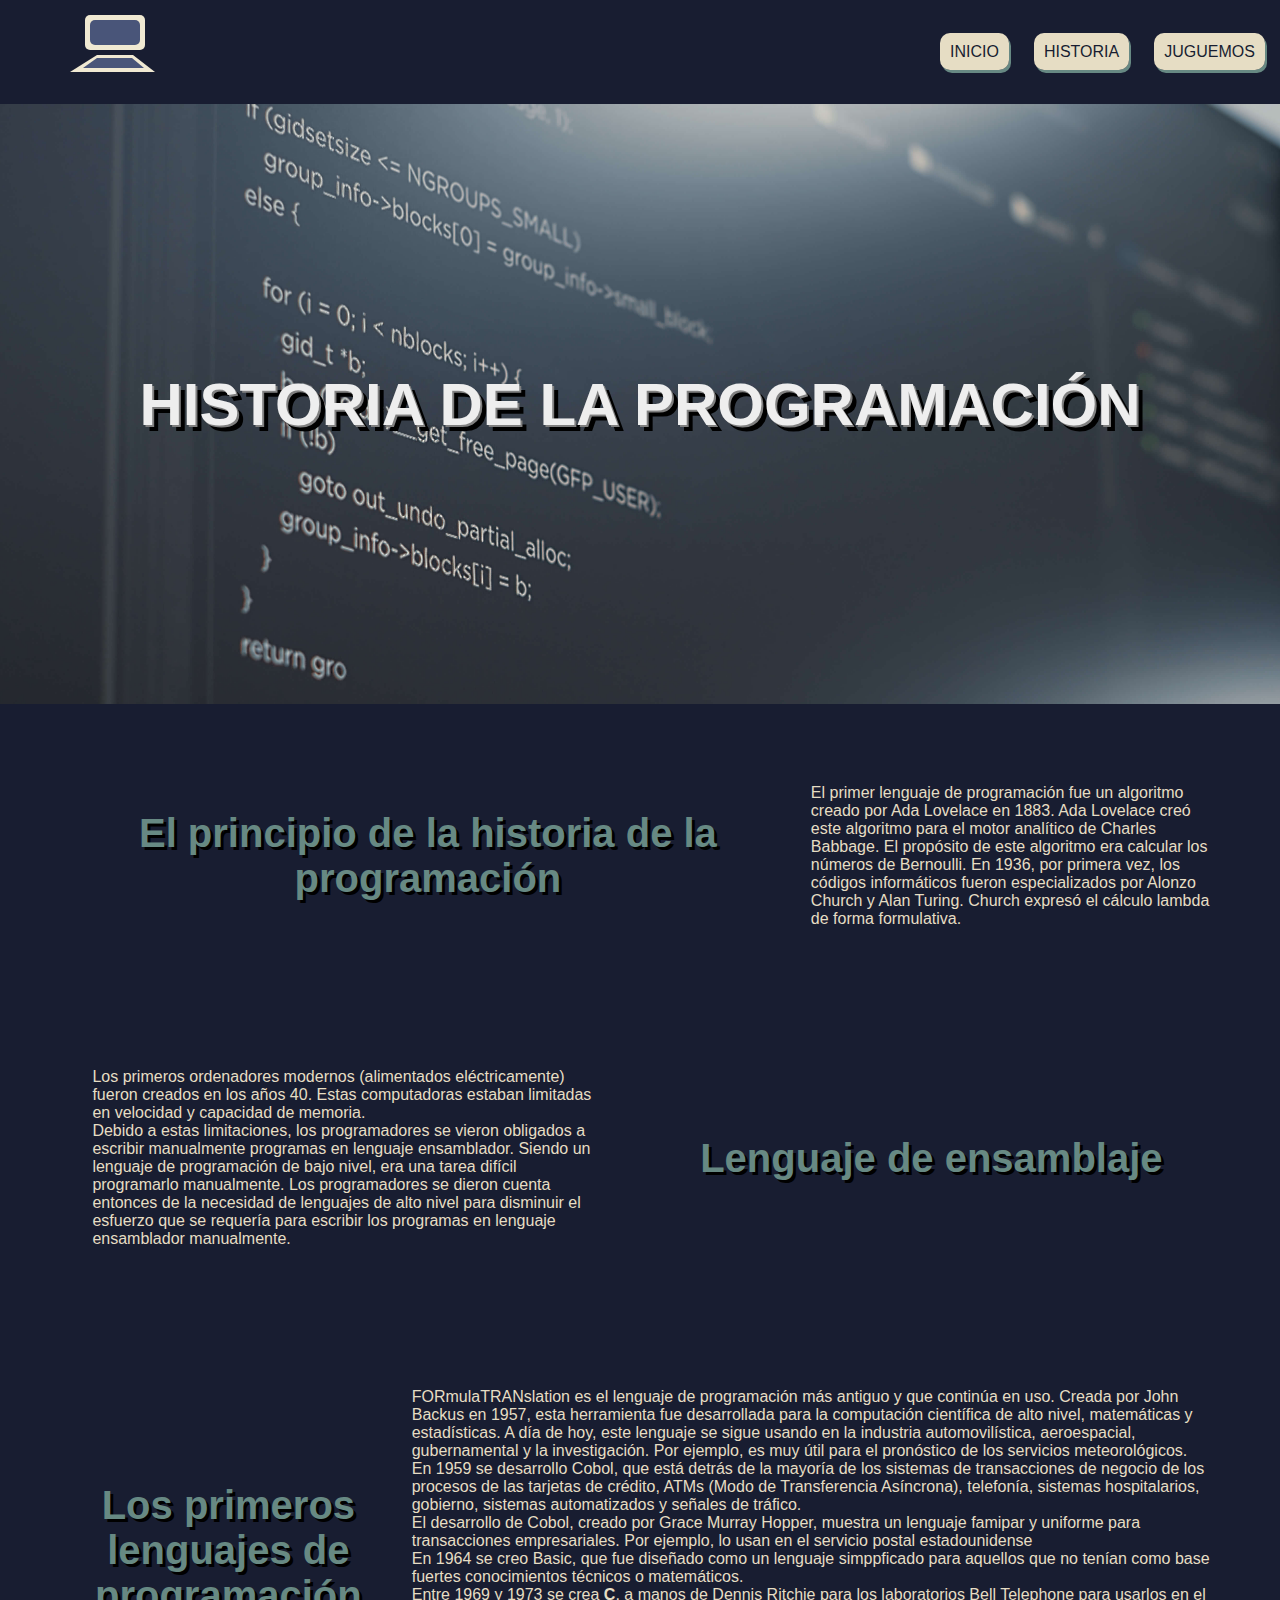
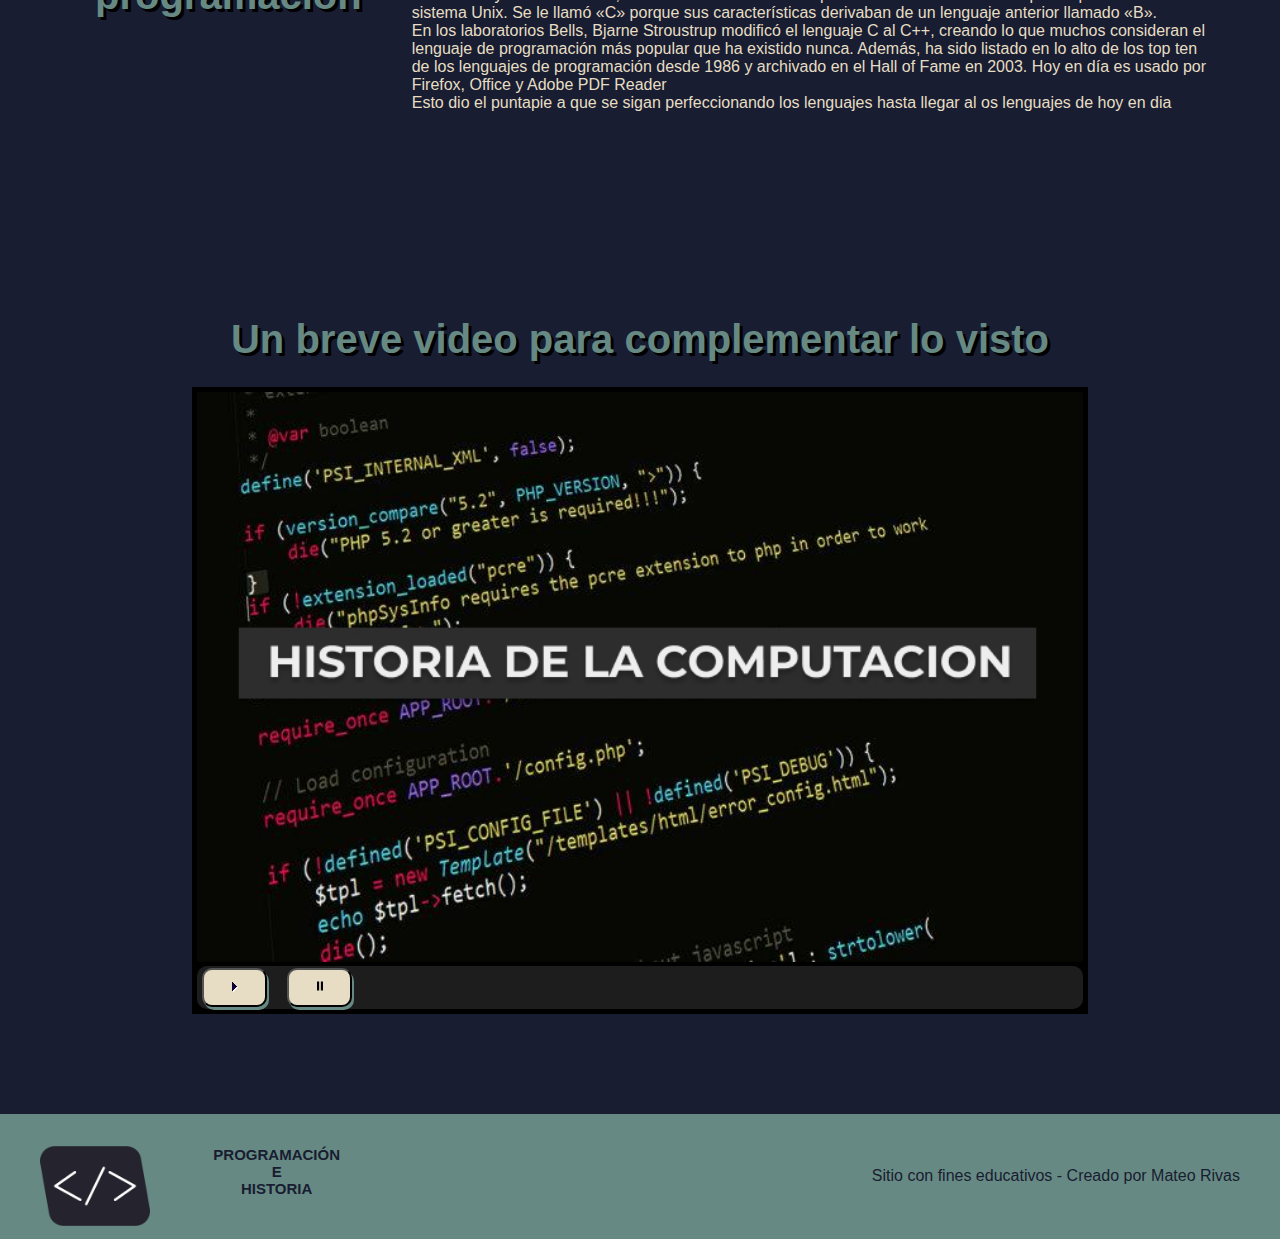
==== commit cf0e10a0: "Retoques finales en la reutilización del código" ====
--- a/historia.html
+++ b/historia.html
@@ -4,7 +4,7 @@
 <head>
     <meta charset="UTF-8">
     <meta name="viewport" content="width=device-width, initial-scale=1.0">
-    <link rel="stylesheet" href="./styleH.css">
+    <link rel="stylesheet" href="./style.css">
     <link rel="icon" href="./assets/imagenes/logo.png">
     <title>Proyecto Final-Mateo Rivas</title>
 </head>
@@ -20,7 +20,7 @@
             </svg>
         </a>
         
-        <ul class="menu">
+        <ul class="menu shared-properties">
             <li class="item-menu"><a class="item-link" href="./index.html">INICIO</a></li>
             <li class="item-menu"><a class="item-link" href="./historia.html">HISTORIA</a></li>
             <li class="item-menu"><a class="item-link" href="./juego.html">JUGUEMOS</a></li>
@@ -30,7 +30,7 @@
         <h1 class=" titulo-blanco">HISTORIA DE LA PROGRAMACIÓN</h1>
     </header>
     <main class="cont-historia">
-        <div class="card-historia">
+        <div class="card-historia shared-properties">
             <h2>El principio de la historia de la programación</h2>
             <p class="text-historia">El primer lenguaje de programación fue un algoritmo creado por Ada Lovelace en
                 1883.
@@ -41,7 +41,7 @@
                 Church expresó el cálculo lambda de forma formulativa.
             </p>
         </div>
-        <div class="card-historia">
+        <div class="card-historia shared-properties">
             <p class="text-historia">
                 Los primeros ordenadores modernos (alimentados eléctricamente) fueron creados en los años 40.
                 Estas computadoras estaban limitadas en velocidad y capacidad de memoria.
@@ -54,7 +54,7 @@
             <h2>Lenguaje de ensamblaje</h2>
         </div>
 
-        <div class="card-historia">
+        <div class="card-historia shared-properties">
             <h2>Los primeros lenguajes de programación</h2>
             <div>
                 <p>
--- a/style.css
+++ b/style.css
@@ -0,0 +1,340 @@
+* {
+    font-family: 'Montserrat', sans-serif;
+    margin: 0;
+    padding: 0;
+    box-sizing: border-box;
+}
+
+.body-all {
+    background-color: #181D31;
+    color: #E6DDC4;
+}
+
+p {
+    color: #E6DDC4;
+}
+
+/*-logo-*/
+rect#pc1, polygon#tec1{
+    animation: parte_1 ease-in 5s;
+    animation-iteration-count: 1;
+}
+
+rect#pc2, polygon#tec2{
+    animation: parte_2 ease-in 7s;
+    animation-iteration-count: 1;
+}
+
+@keyframes parte_1{
+    0% {
+        transform: translate(-100%, 0px);
+        opacity: 0;
+    }
+
+    10%{
+        transform: translate(0,-10px);
+        opacity: 0;
+    }
+
+    20%, 100%{
+        transform: translate(0,0);
+        opacity: 1;
+    }
+}
+
+@keyframes parte_2{
+    0%{
+        transform: translate(-100%, 0px);
+        opacity: 0;
+    }
+
+    30%, 100%{
+        transform: translate(0,0px);
+        opacity: 1;
+    }
+}  
+
+/*-nav-*/
+
+nav {
+    display: flex;
+    justify-content: space-between;
+    align-items: center;
+    margin: 10px 40px;
+}
+
+main {
+    padding:10px 20px;
+}
+
+.shared-properties { /*Clase que comparte propiedades con .menu y .card-historia*/
+    display: flex;
+    justify-content: space-around;
+    gap: 25px;
+}
+
+.menu{
+    width: 300px;
+    margin-left: auto;
+}
+
+.item-menu {
+    list-style-type: none;
+}
+
+.item-link, .botonesVideo {
+    box-shadow: 2px 3px #678983;
+    border-radius: 10px;
+    padding: 10px;
+    background-color: #E6DDC4;
+    color: #181D31;
+    text-decoration: none;
+    font-weight: 300px;
+}
+
+.item-menu:hover {
+    box-shadow: 0px 0px gray;
+    transform: translate(4px, 2px);
+    transition: all 0.4s ease;
+}
+
+.item-menu > .item-link:hover {
+    box-shadow: 0px 0px gray;
+}
+
+#showTime{
+    display: flex;
+    margin-left: auto;
+}
+/*------------ header ----------*/
+
+header {
+    background: url(./assets/imagenes/codigo.jpg) 50% 0 fixed;
+    display: flex;
+    background-size: cover;
+    min-height: 600px;
+    color: #eeeeee;
+    font-size: 30px;
+    justify-content: space-around;
+    align-items: center;
+    padding: 0px 10px;
+}
+
+.titulo-blanco {
+    text-align: center;
+}
+
+h1 {
+    text-shadow: 2px 2px gray, 6px 6px black;
+}
+
+h2 {
+    text-shadow: 3px 3px black;
+    font-size: 40px;
+    text-align: center;
+    color: #678983;
+    margin: 25px;
+}
+
+.container {
+    display: flex;
+    margin: 100px 0px;
+    width: 100%;
+    justify-content: space-evenly;
+    gap: 20px;
+}
+
+.card {
+    display: flex;
+    width: 350px;
+    height: 400px;
+    background-color: #E6DDC4;
+    border: 5px solid #678983;
+    flex-direction: column;
+    justify-content: space-between;
+    align-items: center;
+}
+
+.img-card {
+    width: 100%;
+    margin: 0px;
+}
+
+.descr-card {
+    width: 90%;
+    text-align: center;
+    height: 30px;
+    color: #181D31;
+}
+
+.boton-ir {
+    color:#F0F5E4;
+    padding: 10px;
+    font-family: Arial, Helvetica, sans-serif;
+    border-radius: 10px;
+    background-color: #181D31;
+    box-shadow: 2px 3px #678983;
+    width: 40%;
+    margin-bottom: 20px;
+    text-decoration: none;
+    text-align: center;
+    transition: all 0.4s ease;
+}
+
+.boton-ir:hover {
+    box-shadow: 0px 0px gray;
+    transform: translate(4px, 2px);
+}
+
+/*-----HISTORIA---*/
+
+.cont-historia {
+    display: flex;
+    flex-direction: column;
+    justify-content: center;
+    align-items: center;
+}
+
+.card-historia {
+    align-items: center;
+    padding: 70px 50px;
+    background-color: linear-gradient(10% #E6DDC4, #181D31 100%);
+}
+
+.text-historia {
+    width: 45%;
+}
+
+/*-----video-------*/
+
+.cont-video {
+    display: flex;
+    flex-direction: column;
+    padding: 100px 0px;
+    justify-content: center;
+    align-items: center;
+}
+
+.duracion-total {
+    color: white;
+    text-align: right;
+}
+
+.barra-rep {
+    display: flex;
+    background-color: #1d1d1d;
+    border-radius: 10px;
+    padding: 2px 5px;
+    justify-content: space-between;
+}
+
+.botones {
+    display: flex;
+    gap: 20px;
+
+}
+
+.cont {
+    background-color: black;
+    padding: 5px;
+    width: 70%;
+}
+
+#play, #pause {
+    width: 65px;
+}
+
+.botonesVideo:hover {
+    box-shadow: 0px 0px darkgray;
+    transform: translate(3px, 2px);
+    transition: all 0.4s ease;
+}
+
+#showTime {
+    padding-top: 28px;
+    padding-right: 10px;
+    font-family: Arial, Helvetica, sans-serif;
+    color: white;
+}
+/*-----Juego----*/
+
+.game {
+    display: flex;
+    flex-direction: column;
+    align-items: center;
+}
+
+.boxes {
+    display: flex;
+    flex-direction: row;
+}
+
+.box {
+    display: flex;
+    background-color: grey;
+    width: 275px;
+    height: 400px;
+    border: 2px solid black;
+    justify-content: center;
+    align-items: center;
+    text-align: center;
+}
+
+.box:hover {
+    background-color: #1d1d1d;
+}
+
+.caja:hover > p {
+    color: #E6DDC4;
+}
+
+#boxImagenes {
+    display: flex;
+    margin: 40px;
+    flex-direction: row;
+    gap: 10px;
+}
+
+#img1,#img2,#img3 {
+    width: 275px;
+    height: 400px;
+}
+
+.reinicio {
+    display: flex;
+    padding: 10px 100px;
+    margin: auto;
+}
+
+.botonesVideo:hover {
+    box-shadow: 0px 0px darkgray;
+    transform: translate(3px, 2px);
+    transition: all 0.4s ease;
+}
+
+/*--footer--*/
+
+.logo {
+    height: 80px;
+}
+
+footer {
+    display: flex;
+    background-color: #678983;
+    color: #181D31;
+    height: 125px;
+    padding: 40px;
+    justify-content: space-between;
+    align-items: center;
+}
+
+.footer-left {
+    display: flex;
+    width: 300px;
+    height: 60px;
+    justify-content: space-between;
+}
+
+.titulo-foot {
+    font-size: 15px;
+}